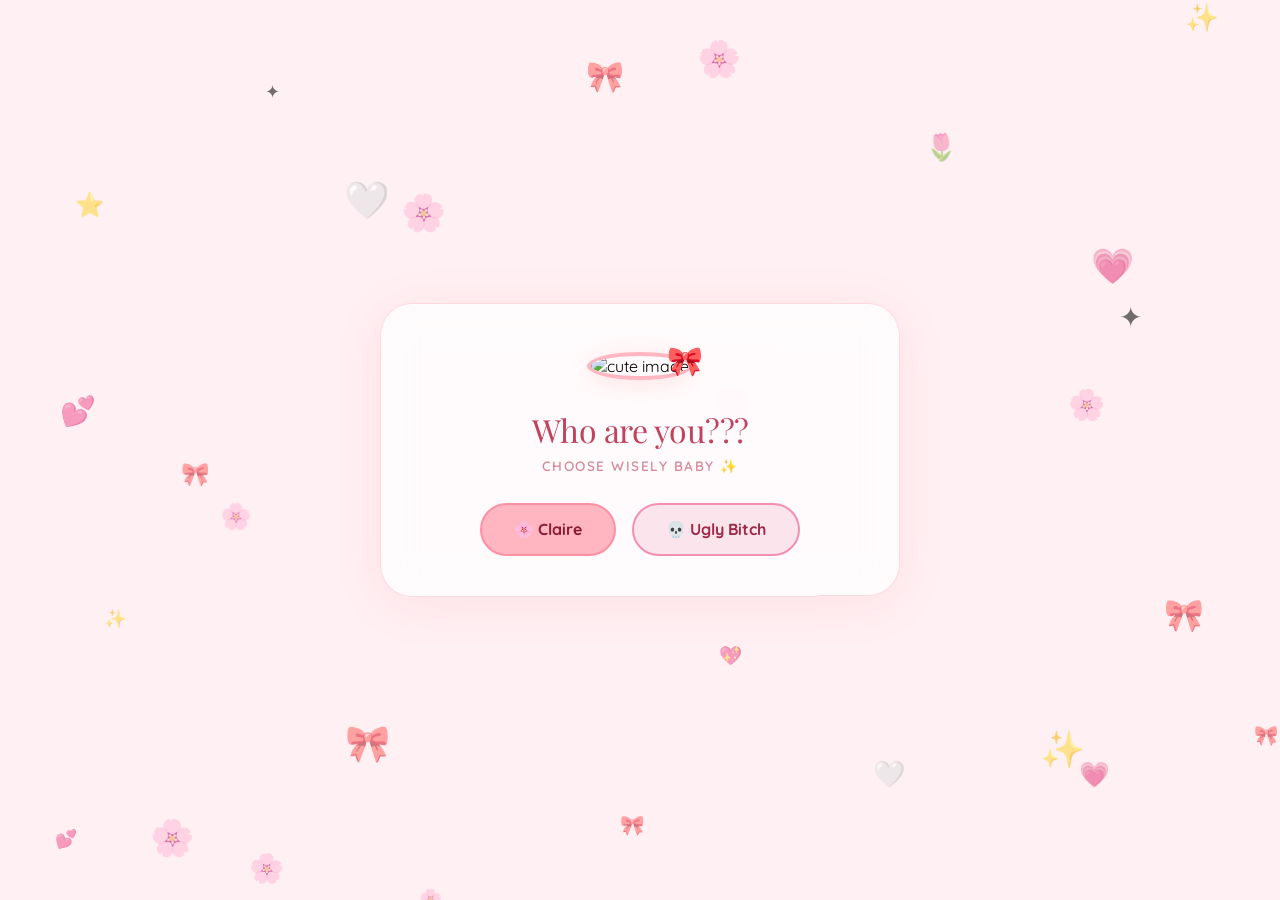
==== index.html @ 0e66aa72 "Add files via upload" ====
<!DOCTYPE html>
<html lang="en">
<head>
  <meta charset="UTF-8" />
  <meta name="viewport" content="width=device-width, initial-scale=1.0" />
  <title>Who are you???</title>
  <link href="https://fonts.googleapis.com/css2?family=Playfair+Display:ital,wght@0,700;1,700&family=Quicksand:wght@400;600;700&display=swap" rel="stylesheet" />
  <link rel="stylesheet" href="style.css" />
</head>
<body>

  <!-- Floating background emojis injected by script.js -->
  <div class="bg-canvas" id="bgCanvas"></div>

  <div class="main-card" id="mainCard">

    <!-- =============================================
         MAIN CENTER IMAGE
         Replace with your actual image filename.
         Put the image in the same folder or /images/
         Example: src="images/hi-otag.gif"
    ================================================ -->
    <div class="cat-wrapper">
      <img class="cat-img" src="images/hi-otag.gif" alt="cute image" />
      <span class="bow-badge">🎀</span>
    </div>

    <!-- Question shown on page load -->
    <div id="questionSection">
      <div class="question">Who are you???</div>
      <div class="subtitle">choose wisely baby ✨</div>
      <div class="btn-group">

        <!-- =============================================
             CLAIRE BUTTON
             Replace 'claire.html' with the filename
             of the next page/frame for Claire.
        ================================================ -->
        <button class="choice-btn btn-claire" onclick="goTo('claire.html')">
          🌸 Claire
        </button>

        <!-- =============================================
             UGLY BITCH BUTTON
             Replace 'ugly.html' with the filename
             of the next page/frame for this option.
        ================================================ -->
        <button class="choice-btn btn-ugly" onclick="goTo('ugly.html')">
          💀 Ugly Bitch
        </button>

      </div>
    </div>

  </div><!-- end .main-card -->

  <script src="script.js"></script>
</body>
</html>
---- style.css ----
/* =============================================
   style.css — Claire Website Styles
   Linked from index.html
================================================ */

/* === RESET === */
* {
  margin: 0;
  padding: 0;
  box-sizing: border-box;
}

/* === BODY / PAGE BACKGROUND === */
body {
  min-height: 100vh;
  background-color: #fff0f3;
  font-family: 'Quicksand', sans-serif;
  display: flex;
  align-items: center;
  justify-content: center;
  overflow: hidden;
  position: relative;
}

/* =============================================
   OPTIONAL: Background image
   Uncomment and replace filename to use an image.
   Put the image in the same folder as this file.
================================================
body {
  background-image: url('images/YOUR_BACKGROUND.jpg');
  background-size: cover;
  background-position: center;
}
================================================ */

/* === FLOATING BACKGROUND EMOJIS === */
.bg-canvas {
  position: fixed;
  inset: 0;
  pointer-events: none;
  z-index: 0;
}

.floating-item {
  position: absolute;
  opacity: 0.55;
  animation: floatAround linear infinite;
}

@keyframes floatAround {
  0%   { transform: translateY(0px) rotate(0deg); opacity: 0.4; }
  50%  { transform: translateY(-18px) rotate(8deg); opacity: 0.7; }
  100% { transform: translateY(0px) rotate(0deg); opacity: 0.4; }
}

/* === MAIN CARD === */
.main-card {
  position: relative;
  z-index: 10;
  background: rgba(255, 255, 255, 0.75);
  backdrop-filter: blur(18px);
  border: 1.5px solid rgba(255, 182, 193, 0.5);
  border-radius: 32px;
  padding: 3rem 3.5rem 2.5rem;
  max-width: 520px;
  width: 92vw;
  text-align: center;
  box-shadow: 0 8px 48px rgba(255, 100, 130, 0.10);
  animation: cardIn 0.8s cubic-bezier(0.34, 1.56, 0.64, 1) both;
}

@keyframes cardIn {
  from { opacity: 0; transform: translateY(30px) scale(0.92); }
  to   { opacity: 1; transform: translateY(0px) scale(1); }
}

/* === CAT / MAIN IMAGE === */
.cat-wrapper {
  position: relative;
  display: inline-block;
  margin-bottom: 0.5rem;
  animation: bobble 3s ease-in-out infinite;
}

@keyframes bobble {
  0%, 100% { transform: translateY(0px); }
  50%       { transform: translateY(-8px); }
}

.cat-img {
  width: 240px;
  height: 240px;
  object-fit: cover;
  border-radius: 50%;
  border: 4px solid #ffb6c1;
  box-shadow: 0 4px 24px rgba(255, 100, 130, 0.18);
}

.bow-badge {
  position: absolute;
  top: -10px;
  right: -10px;
  font-size: 1.8rem;
  animation: sparkle 2s ease-in-out infinite;
}

@keyframes sparkle {
  0%, 100% { transform: scale(0.8) rotate(0deg); opacity: 0.3; }
  50%       { transform: scale(1.3) rotate(20deg); opacity: 1; }
}

/* === QUESTION TEXT === */
.question {
  font-family: 'Playfair Display', serif;
  font-size: 2rem;
  color: #c2425e;
  margin: 1.2rem 0 0.4rem;
  letter-spacing: -0.5px;
}

.subtitle {
  font-size: 0.85rem;
  color: #d48a9b;
  margin-bottom: 1.8rem;
  font-weight: 600;
  letter-spacing: 1.5px;
  text-transform: uppercase;
}

/* === BUTTONS === */
.btn-group {
  display: flex;
  gap: 1rem;
  justify-content: center;
  flex-wrap: wrap;
}

.choice-btn {
  padding: 0.9rem 2rem;
  border-radius: 50px;
  border: 2px solid transparent;
  font-family: 'Quicksand', sans-serif;
  font-weight: 700;
  font-size: 1rem;
  cursor: pointer;
  transition: all 0.25s cubic-bezier(0.34, 1.56, 0.64, 1);
}

.btn-claire {
  background: #ffb6c1;
  color: #8b1a34;
  border-color: #ff8fa3;
}

.btn-claire:hover {
  transform: scale(1.08) rotate(-2deg);
  box-shadow: 0 6px 24px rgba(255, 100, 130, 0.35);
}

.btn-ugly {
  background: #fce4ec;
  color: #9e2a4a;
  border-color: #f48fb1;
}

.btn-ugly:hover {
  transform: scale(1.08) rotate(2deg);
  box-shadow: 0 6px 24px rgba(255, 100, 130, 0.2);
}

/* === HEART BURST ANIMATION === */
.hearts-burst {
  position: fixed;
  pointer-events: none;
  z-index: 100;
  font-size: 1.5rem;
}

.heart-particle {
  position: absolute;
  animation: burstHeart 1s ease-out forwards;
}

@keyframes burstHeart {
  0%   { transform: translate(0, 0) scale(1); opacity: 1; }
  100% { transform: translate(var(--tx), var(--ty)) scale(0.3); opacity: 0; }
}
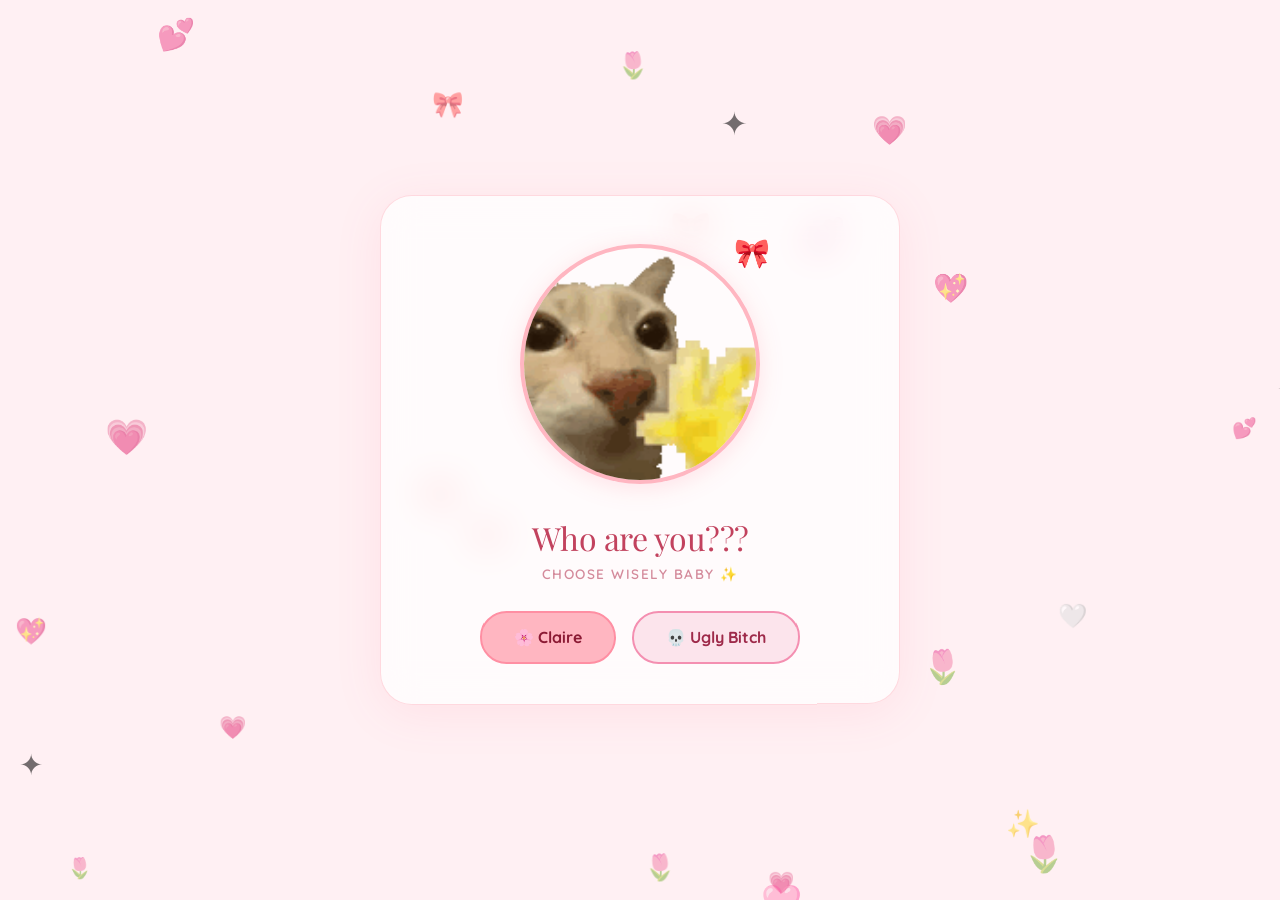
==== commit fc92a83d: "Update index.html" ====
--- a/index.html
+++ b/index.html
@@ -21,7 +21,7 @@
          Example: src="images/hi-otag.gif"
     ================================================ -->
     <div class="cat-wrapper">
-      <img class="cat-img" src="images/hi-otag.gif" alt="cute image" />
+      <img class="cat-img" src="hi-otag.gif" alt="cute image" />
       <span class="bow-badge">🎀</span>
     </div>
 
@@ -56,4 +56,4 @@
 
   <script src="script.js"></script>
 </body>
-</html>+</html>
